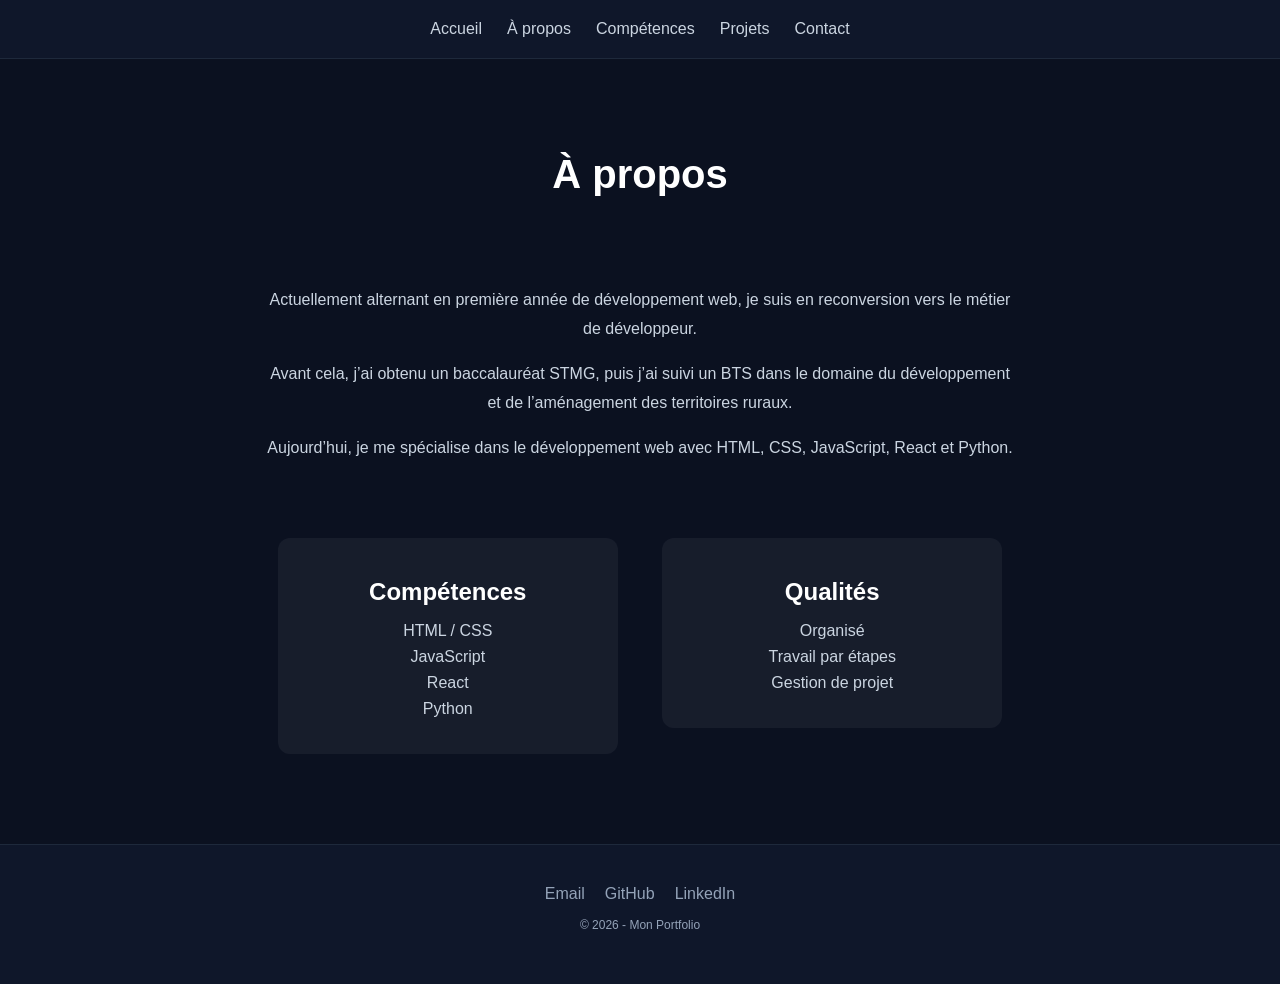
==== a-prop.html @ cfecf98f "initial commit" ====
<!DOCTYPE html>
<html lang="fr">
<head>
  <meta charset="UTF-8">
  <meta name="viewport" content="width=device-width, initial-scale=1.0">
  <title>Portfolio</title>
  <link rel="stylesheet" href="css/style.css">
  <link rel="stylesheet" href="css/a-propo.css">
</head>

<header class="header">
  <nav class="nav">
    <a href="aquiel.html">Accueil</a>
    <a href="a-prop.html">À propos</a>
    <a href="competences.html">Compétences</a>
    <a href="projet.html">Projets</a>
    <a href="contactes.html">Contact</a>
  </nav>
</header>

<body>

  <!-- SECTION TITRE -->
  <section class="about-title">
    <h1>À propos</h1>
  </section>

  <!-- SECTION PRESENTATION -->
  <section class="about-main">
    <p>
      Actuellement alternant en première année de développement web, je suis en reconversion vers le métier de développeur.
    </p>

    <p>
      Avant cela, j’ai obtenu un baccalauréat STMG, puis j’ai suivi un BTS dans le domaine du développement et de l’aménagement des territoires ruraux.
    </p>

    <p>
      Aujourd’hui, je me spécialise dans le développement web avec HTML, CSS, JavaScript, React et Python.
    </p>
  </section>

  <!-- SECTION COMPETENCES RAPIDES -->
  <section class="about-skills">
    <h2>Compétences</h2>

    <ul>
      <li>HTML / CSS</li>
      <li>JavaScript</li>
      <li>React</li>
      <li>Python</li>
    </ul>
  </section>

  <!-- SECTION QUALITES -->
  <section class="about-qualities">
    <h2>Qualités</h2>

    <ul>
      <li>Organisé</li>
      <li>Travail par étapes</li>
      <li>Gestion de projet</li>
    </ul>
  </section>
</body>

<footer class="footer">
  <div class="footer-content">
    <a href="mailto:tonmail@example.com">Email</a>
    <a href="https://github.com/" target="_blank">GitHub</a>
    <a href="https://linkedin.com/" target="_blank">LinkedIn</a>
  </div>

  <p class="footer-text">© 2026 - Mon Portfolio</p>
</footer>

</html>
---- css/style.css ----
/* header */
body {
  margin: 0;
  font-family: Arial, sans-serif;
  background-color: #0f172a;
  color: white;
}

/* HEADER */
.header {
  background-color: #0f172a;
  padding: 20px 0;
  border-bottom: 1px solid #1e293b;
}

/* NAVIGATION */
.nav {
  display: flex;
  justify-content: center;
  gap: 30px;
}

/* LIENS */
.nav a {
  color: white;
  text-decoration: none;
  font-size: 16px;
  position: relative;
}

/* EFFET SURVOL (souligné) */
.nav a::after {
  content: "";
  position: absolute;
  left: 0;
  bottom: -4px;
  width: 0%;
  height: 1px;
  background-color: white;
  transition: 0.3s;
}

.nav a:hover::after {
  width: 100%;
}

/* footer */
.footer {
  background-color: #0f172a;
  border-top: 1px solid #1e293b;
  padding: 30px 0;
  text-align: center;
  margin-top: 50px;
}

/* LIENS */
.footer-content {
  display: flex;
  justify-content: center;
  gap: 25px;
  margin-bottom: 10px;
}

.footer-content a {
  color: white;
  text-decoration: none;
  position: relative;
}

/* SOULIGNEMENT AU HOVER */
.footer-content a::after {
  content: "";
  position: absolute;
  left: 0;
  bottom: -4px;
  width: 0%;
  height: 1px;
  background-color: white;
  transition: 0.3s;
}

.footer-content a:hover::after {
  width: 100%;
}

/* TEXTE BAS */
.footer-text {
  font-size: 12px;
  color: #94a3b8;
}
---- css/a-propo.css ----
/* GLOBAL */
body {
  margin: 0;
  font-family: Arial, sans-serif;
  background-color: #0b1120;
  color: white;
  text-align: center;
}

/* HEADER */
.header {
  padding: 20px 0;
}

.nav {
  display: flex;
  justify-content: center;
  gap: 25px;
}

.nav a {
  color: #cbd5e1;
  text-decoration: none;
}

.nav a:hover {
  color: white;
}

/* TITRE */
.about-title {
  padding: 60px 20px 20px;
}

.about-title h1 {
  font-size: 40px;
}

/* PREMIER BLOC CENTRÉ */
.about-main {
  max-width: 750px;
  margin: 0 auto;
  padding: 20px;
  line-height: 1.8;
  color: #cbd5e1;
}

/* BLOCS DU BAS SUR UNE LIGNE */
.about-skills,
.about-qualities {
  display: inline-block;
  vertical-align: top;

  width: 300px;
  margin: 40px 20px;

  background: rgba(255, 255, 255, 0.05);
  padding: 20px;
  border-radius: 12px;
}

/* TITRES DES BLOCS */
.about-skills h2,
.about-qualities h2 {
  margin-bottom: 15px;
}

/* LISTES */
.about-skills ul,
.about-qualities ul {
  list-style: none;
  padding: 0;
  color: #cbd5e1;
}

.about-skills li,
.about-qualities li {
  margin-bottom: 8px;
}

/* FOOTER */
.footer {
  padding: 40px 20px;
}

.footer-content {
  display: flex;
  justify-content: center;
  gap: 20px;
}

.footer-content a {
  color: #94a3b8;
  text-decoration: none;
}

.footer-content a:hover {
  color: white;
}

.footer-text {
  margin-top: 15px;
  color: #94a3b8;
}
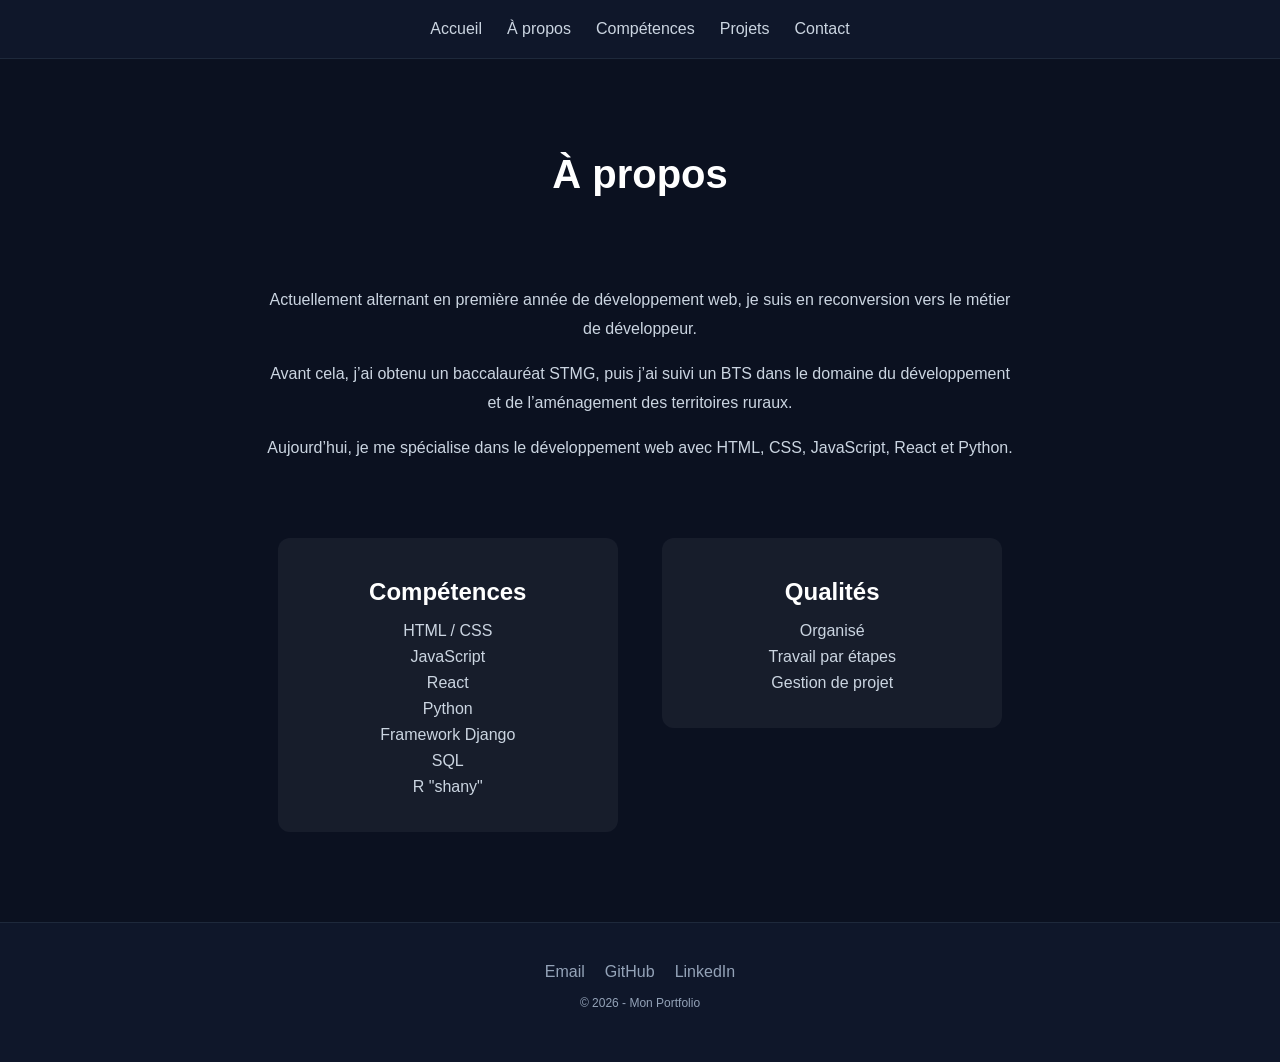
==== commit 9351b14c: "ajout pho kasa plus caroucel plus lien directe vers projet" ====
--- a/a-prop.html
+++ b/a-prop.html
@@ -1,9 +1,13 @@
 <!DOCTYPE html>
 <html lang="fr">
 <head>
-  <meta charset="UTF-8">
+<meta charset="UTF-8">
   <meta name="viewport" content="width=device-width, initial-scale=1.0">
-  <title>Portfolio</title>
+
+  <title>Portfolio Développeur Web - Frison Justine </title>
+  <meta name="description" content="Portfolio de développeur web : projets, compétences et contact.">
+  <meta name="keywords" content="développeur web, portfolio, HTML CSS JavaScript React Python">
+ 
   <link rel="stylesheet" href="css/style.css">
   <link rel="stylesheet" href="css/a-propo.css">
 </head>
@@ -49,6 +53,9 @@
       <li>JavaScript</li>
       <li>React</li>
       <li>Python</li>
+      <li>Framework Django</li>
+      <li>SQL</li>
+      <li>R "shany"</li>
     </ul>
   </section>
 
@@ -66,7 +73,7 @@
 
 <footer class="footer">
   <div class="footer-content">
-    <a href="mailto:tonmail@example.com">Email</a>
+    <a href="frisonjustine@gmail.com">Email</a>
     <a href="https://github.com/" target="_blank">GitHub</a>
     <a href="https://linkedin.com/" target="_blank">LinkedIn</a>
   </div>
--- a/css/style.css
+++ b/css/style.css
@@ -89,3 +89,26 @@
   color: #94a3b8;
 }
 
+
+/* =========================
+   MOBILE (ajustement propre)
+========================= */
+
+@media (max-width: 768px) {
+
+  .nav {
+    gap: 18px;
+  }
+
+  .nav a {
+    font-size: 14px;
+  }
+
+  .footer-content {
+    gap: 18px;
+  }
+
+  .footer-content a {
+    font-size: 13px;
+  }
+}
--- a/css/a-propo.css
+++ b/css/a-propo.css
@@ -101,4 +101,45 @@
 .footer-text {
   margin-top: 15px;
   color: #94a3b8;
+}
+
+
+/* =========================
+   RESPONSIVE À PROPOS
+========================= */
+
+@media (max-width: 768px) {
+
+  /* ===== TITRE ===== */
+  .about-title h1 {
+    font-size: 28px; /* réduit le titre */
+  }
+
+  /* ===== BLOC PRINCIPAL ===== */
+  .about-main {
+    padding: 15px;
+    font-size: 14px;
+    line-height: 1.6;
+  }
+
+  /* ===== BLOCS COMPÉTENCES + QUALITÉS ===== */
+  .about-skills,
+  .about-qualities {
+    display: block;        /* passe en colonne */
+    width: 90%;            /* prend presque toute la largeur */
+    margin: 20px auto;     /* centrage */
+  }
+
+  /* ===== NAVBAR ===== */
+  .nav {
+    flex-direction: column;  /* liens en colonne */
+    gap: 10px;
+  }
+
+  /* ===== FOOTER ===== */
+  .footer-content {
+    flex-direction: column;
+    gap: 10px;
+  }
+
 }
